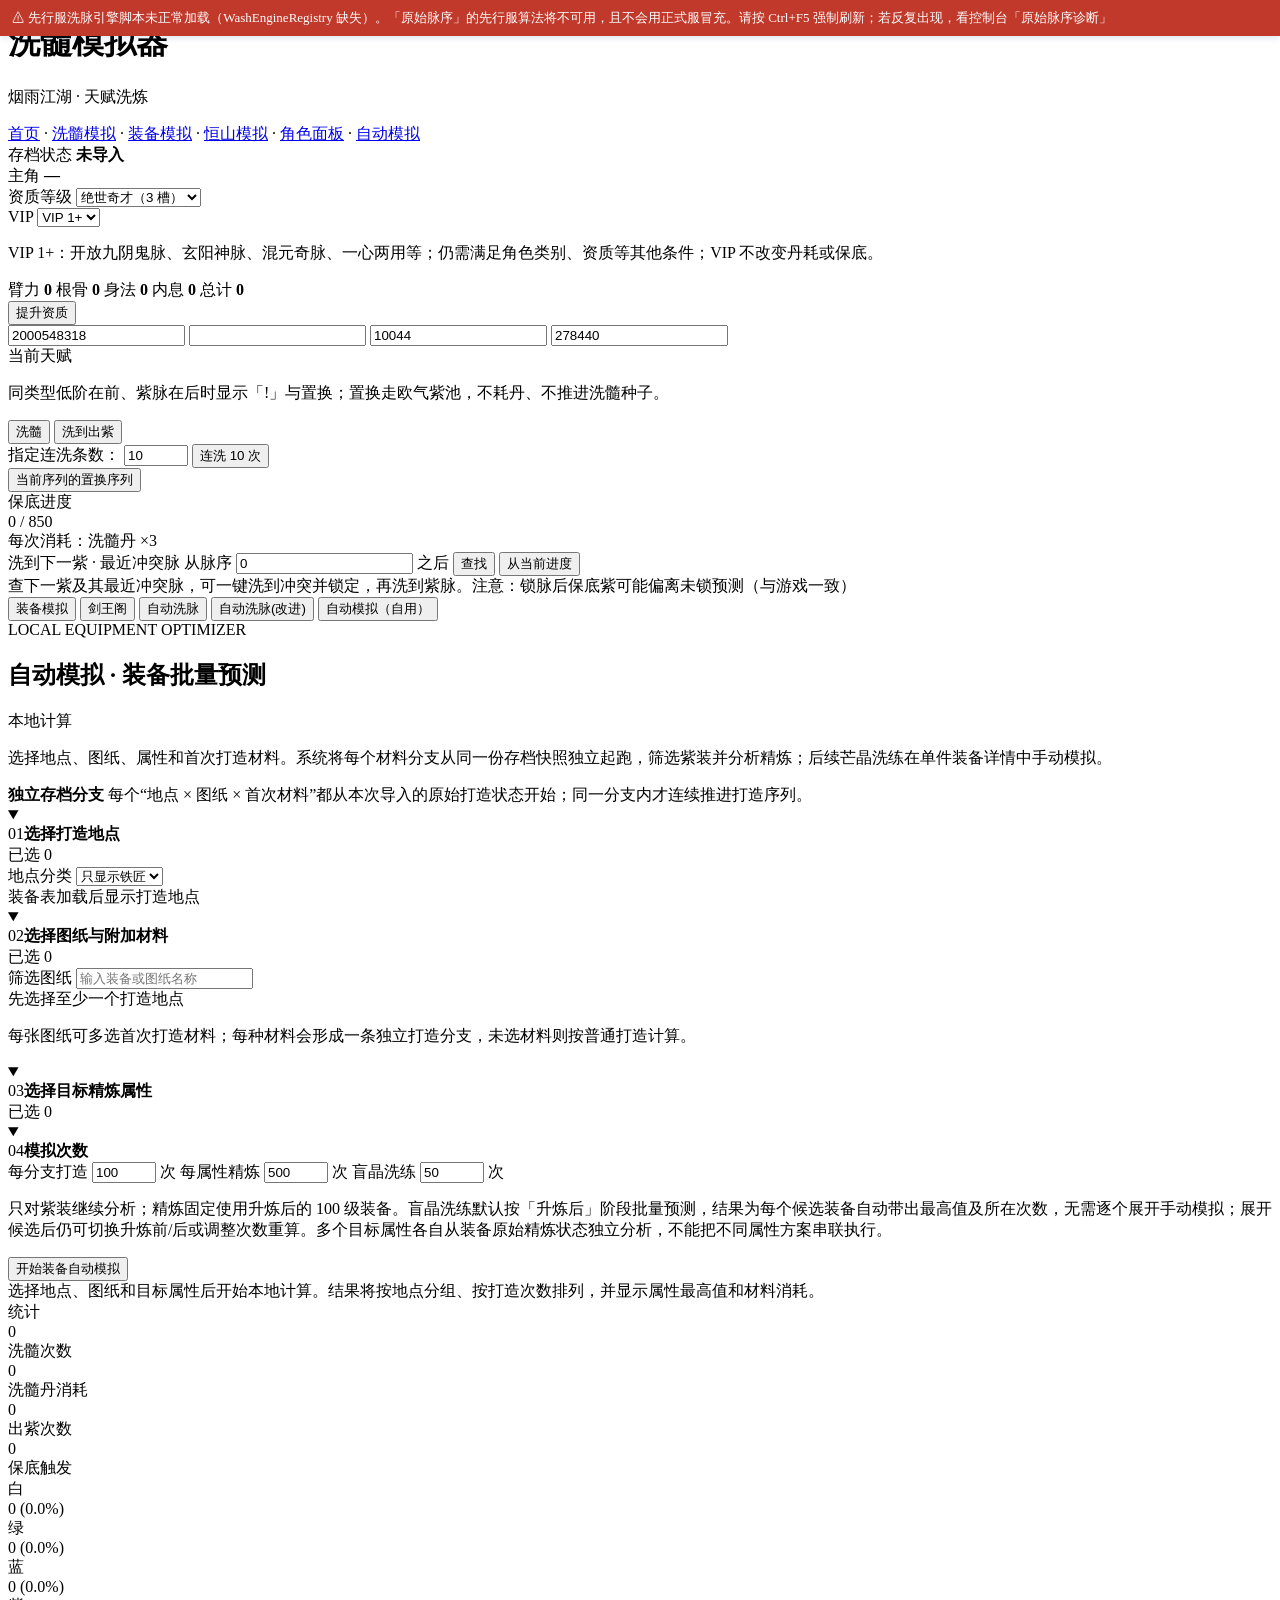
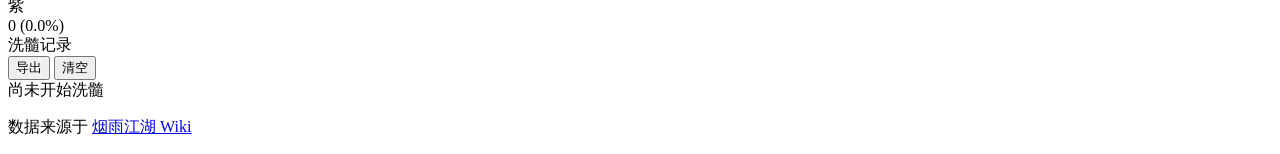
==== web/auto/index.html @ 3b42578b "Preserve local personal wash planner and depth search before v3.0.6" ====
<!DOCTYPE html>
<html lang="zh-CN">
<head>
    <meta charset="UTF-8">
    <meta name="viewport" content="width=device-width, initial-scale=1.0">
    <title>烟雨江湖 · 自动模拟</title>
    <meta name="description" content="烟雨江湖洗髓模拟器 - 模拟天赋洗髓概率，支持锁定、保底、统计分析">
    <link rel="stylesheet" href="./style.css">
    <link rel="stylesheet" href="../shared/auto_wash2.css">
    <link href="https://fonts.googleapis.com/css2?family=Noto+Serif+SC:wght@400;600;700;900&family=Noto+Sans+SC:wght@300;400;500;700&display=swap" rel="stylesheet">
    <script src="./app.js"></script>
</head>
<body>
    <div class="app-container">
        <header class="app-header">
            <h1 id="simulatorPageTitle">自动模拟</h1>
            <p class="subtitle"><span id="simulatorPageSubtitle">烟雨江湖 · 本地存档模拟</span></p>
            <nav class="sim-nav">
                <a href="../index.html">首页</a>
                <span class="nav-sep">·</span>
                <a href="../wash/index.html">洗髓模拟</a>
                <span class="nav-sep">·</span>
                <a href="../equip/index.html">装备模拟</a>
                <span class="nav-sep">·</span>
                <a href="../hengshan/index.html">恒山模拟</a>
                <span class="nav-sep">·</span>
                <a href="../role/index.html">角色面板</a>
                <span class="nav-sep">·</span>
                <a href="../auto/index.html" class="active" aria-current="page">自动模拟</a>
            </nav>
        </header>

        <section class="archive-summary" aria-label="存档信息">
            <div class="archive-summary-info">
                <div class="archive-summary-item">
                    <span>存档状态</span>
                    <strong id="saveStatus">未导入</strong>
                </div>
                <div class="archive-summary-item">
                    <span>主角</span>
                    <strong id="archiveMainRole">—</strong>
                </div>
            </div>

        </section>
<section id="simulatorConfigPanel" class="config-panel">
            <input type="hidden" id="modeSelect" value="seed">

            <div id="saveRoleRow" class="config-row role-row" hidden>
                <div class="config-group grow role-select-group">
                    <label>存档角色</label>
                    <div class="select-with-btn">
                        <select id="saveRoleSelect">
                            <option value="">请选择角色</option>
                        </select>
                    </div>
                </div>
                <div class="config-group bag-group">
                    <span class="bag-label">背包洗髓丹</span>
                    <span id="bagPillDisplay" class="bag-value">--</span>
                </div>
            </div>

            <div class="config-row">
                <div class="config-group">
                    <label>资质等级</label>
                    <select id="zizhiSelect">
                        <option value="150">资质平平（0 槽）</option>
                        <option value="151">资质过人（1 槽）</option>
                        <option value="152">武林俊杰（2 槽）</option>
                        <option value="153" selected>绝世奇才（3 槽）</option>
                        <option value="154">空前绝后（4 槽）</option>
                    </select>
                </div>
                <div class="config-group">
                    <label>VIP</label>
                    <select id="vipSelect">
                        <option value="0">无</option>
                        <option value="1" selected>VIP 1+</option>
                        <option value="2">VIP 2+</option>
                    </select>
                    <p id="vipImpactHint" class="vip-impact-hint">VIP 1+：开放九阴鬼脉、玄阳神脉、混元奇脉、一心两用等；仍需满足角色类别、资质等其他条件；VIP 不改变丹耗或保底。</p>
                </div>
            </div>

            <div id="zizhiPanel" class="zizhi-panel">
                <div class="zz-stats">
                    <span class="zz-pill">臂力 <b id="zzStr">0</b></span>
                    <span class="zz-pill">根骨 <b id="zzCon">0</b></span>
                    <span class="zz-pill">身法 <b id="zzDex">0</b></span>
                    <span class="zz-pill">内息 <b id="zzInt">0</b></span>
                    <span class="zz-pill total">总计 <b id="zzTotal">0</b></span>
                </div>
                <button id="btnUpgradeZiZhi" class="btn-upgrade-zz" type="button">提升资质</button>
            </div>

            <div class="config-row dlc-row" id="dlcRow" style="display:none;">
                <div class="config-group">
                    <label class="dlc-label">
                        <input type="checkbox" id="dlcModeCheck" class="dlc-check">
                        <span>DLC 300 保底紫</span>
                    </label>
                    <span class="dlc-hint">勾选后按 DLC 版本序列：幸运值 ≥ 300 保底紫</span>
                </div>
            </div>

            <div id="seedControls" class="sr-only" aria-hidden="true">
                <input type="number" id="seedInput" value="2000548318">
                <input type="number" id="luckSeedInput" value="">
                <input type="number" id="roleIdInput" value="10044">
                <input type="number" id="saltInput" value="278440">
            </div>
        </section>

        <main class="main-content">
            <section class="talent-display wash-simulator-only">
                <div class="section-title">
                    <span class="section-heading">当前天赋</span>
                </div>
                <p class="talent-tip">同类型低阶在前、紫脉在后时显示「!」与置换；置换走欧气紫池，不耗丹、不推进洗髓种子。</p>
                <div id="talentSlots" class="talent-slots"></div>
            </section>

            <section class="action-panel wash-simulator-only">
                <div class="action-buttons">
                    <button id="btnWashOnce" class="btn btn-wash" type="button">洗髓</button>
                    <button id="btnWashUntilGold" class="btn btn-wash-gold" type="button">洗到出紫</button>
                </div>
                <div class="action-custom-row">
                    <div class="custom-wash-group">
                        <label>指定连洗条数：</label>
                        <input type="number" id="customWashInput" min="1" max="1000" value="10">
                        <button id="btnWashCustom" class="btn btn-wash-custom" type="button">连洗 <span id="customWashNum">10</span> 次</button>
                    </div>
                    <button id="btnAnalyzePurple" class="btn btn-analyze-purple" type="button">当前序列的置换序列</button>
                </div>
                <div class="pity-bar">
                    <div class="pity-label">保底进度</div>
                    <div class="pity-track">
                        <div id="pityFill" class="pity-fill" style="width: 0%"></div>
                    </div>
                    <div id="pityText" class="pity-text">0 / 850</div>
                </div>
                <div class="cost-info">
                    <span id="costInfo">每次消耗：洗髓丹 ×3</span>
                </div>

                <div id="nextConflictPanel" class="next-conflict-panel">
                    <div class="next-conflict-head">
                        <span class="next-conflict-title">洗到下一紫 · 最近冲突脉</span>
                        <span class="next-conflict-from">
                            从脉序
                            <input type="number" id="nextConflictAfterWash" min="0" value="0" />
                            之后
                        </span>
                        <button id="btnFindNextConflict" class="btn btn-wash-custom" type="button">查找</button>
                        <button id="btnNextConflictFromCurrent" class="btn btn-wash-custom" type="button">从当前进度</button>
                    </div>
                    <div id="nextConflictResult" class="next-conflict-result">
                        <span class="text-muted">查下一紫及其最近冲突脉，可一键洗到冲突并锁定，再洗到紫脉。注意：锁脉后保底紫可能偏离未锁预测（与游戏一致）</span>
                    </div>
                </div>
            </section>

            <section class="config-panel auto-mode-switcher auto-simulator-only" aria-label="自动模拟类型">
                <div class="auto-mode-tabs" role="tablist" aria-label="自动模拟类型">
                    <button id="btnAutoEquipMode" class="auto-mode-tab is-active" type="button" role="tab" aria-selected="true" aria-controls="autoEquipModePanel">装备模拟</button>
                    <button id="btnAutoJianwangMode" class="auto-mode-tab" type="button" role="tab" aria-selected="false" aria-controls="autoJianwangModePanel">剑王阁</button>
                    <button id="btnAutoWashMode" class="auto-mode-tab" type="button" role="tab" aria-selected="false" aria-controls="autoWashModePanel">自动洗脉</button>
                    <button id="btnAutoWash2Mode" class="auto-mode-tab" type="button" role="tab" aria-selected="false" aria-controls="autoWash2ModePanel">自动洗脉(改进)</button>
                    <button id="btnPersonalWashMode" class="auto-mode-tab" type="button" role="tab" aria-selected="false" aria-controls="personalWashModePanel">自动模拟（自用）</button>
                </div>
            </section>

            <section id="aiPredictionPanel" class="ai-prediction-panel auto-simulator-only" aria-labelledby="aiPredictionTitle">
                <div class="section-title ai-prediction-title-row">
                    <div>
                        <span class="ai-kicker">LOCAL EQUIPMENT OPTIMIZER</span>
                        <h2 id="aiPredictionTitle" class="section-heading">自动模拟 · 装备批量预测</h2>
                    </div>
                    <span class="ai-local-note">本地计算</span>
                </div>
                <p class="ai-prediction-intro">选择地点、图纸、属性和首次打造材料。系统将每个材料分支从同一份存档快照独立起跑，筛选紫装并分析精炼；后续芒晶洗练在单件装备详情中手动模拟。</p>

                <div id="autoWashModePanel" class="auto-mode-panel anchor-auto-mode-panel" role="tabpanel" aria-labelledby="btnAutoWashMode" hidden></div>
                <div id="autoWash2ModePanel" class="auto-mode-panel" role="tabpanel" aria-labelledby="btnAutoWash2Mode" hidden></div>
                <div id="personalWashModePanel" class="auto-mode-panel" role="tabpanel" aria-labelledby="btnPersonalWashMode" hidden></div>

                <div id="autoEquipModePanel" class="auto-mode-panel equip-auto-panel" role="tabpanel" aria-labelledby="btnAutoEquipMode">
                    <div class="equip-auto-snapshot-note">
                        <strong>独立存档分支</strong>
                        <span>每个“地点 × 图纸 × 首次材料”都从本次导入的原始打造状态开始；同一分支内才连续推进打造序列。</span>
                    </div>

                    <details class="equip-auto-section" open>
                        <summary class="equip-auto-section-head">
                            <div><span>01</span><strong>选择打造地点</strong></div>
                            <span id="autoEquipLocationCount" class="ai-target-count">已选 0</span>
                        </summary>
                        <div class="equip-auto-location-toolbar">
                            <label for="autoEquipLocationFilter">地点分类</label>
                            <select id="autoEquipLocationFilter">
                                <option value="all">显示所有</option>
                                <option value="blacksmith" selected>只显示铁匠</option>
                                <option value="embroidery">只显示绣庄</option>
                            </select>
                        </div>
                        <div id="autoEquipLocationChoices" class="equip-auto-choice-grid" role="group" aria-label="选择打造地点">
                            <span class="text-muted">装备表加载后显示打造地点</span>
                        </div>
                    </details>

                    <details class="equip-auto-section" open>
                        <summary class="equip-auto-section-head">
                            <div><span>02</span><strong>选择图纸与附加材料</strong></div>
                            <span id="autoEquipPaperCount" class="ai-target-count">已选 0</span>
                        </summary>
                        <div class="ai-target-toolbar equip-auto-paper-toolbar">
                            <label for="autoEquipPaperSearch">筛选图纸</label>
                            <input type="search" id="autoEquipPaperSearch" placeholder="输入装备或图纸名称" autocomplete="off">
                        </div>
                        <div id="autoEquipPaperChoices" class="equip-auto-paper-list" role="group" aria-label="选择图纸">
                            <span class="text-muted">先选择至少一个打造地点</span>
                        </div>
                        <p class="equip-auto-help">每张图纸可多选首次打造材料；每种材料会形成一条独立打造分支，未选材料则按普通打造计算。</p>
                    </details>

                    <details class="equip-auto-section" open>
                        <summary class="equip-auto-section-head">
                            <div><span>03</span><strong>选择目标精炼属性</strong></div>
                            <span id="autoEquipPropertyCount" class="ai-target-count">已选 0</span>
                        </summary>
                        <div id="autoEquipPropertyChoices" class="equip-auto-choice-grid equip-auto-property-grid" role="group" aria-label="选择精炼属性"></div>
                    </details>

                    <details class="equip-auto-section equip-auto-settings" open>
                        <summary class="equip-auto-section-head">
                            <div><span>04</span><strong>模拟次数</strong></div>
                        </summary>
                        <div class="ai-settings-grid">
                            <label>每分支打造
                                <input type="number" id="autoEquipCraftCount" min="1" max="5000" value="100">
                                <span>次</span>
                            </label>
                            <label>每属性精炼
                                <input type="number" id="autoEquipRefineCount" min="1" max="1000" value="500">
                                <span>次</span>
                            </label>
                            <label>盲晶洗练
                                <input type="number" id="autoEquipAttachCount" min="1" max="5000" value="50">
                                <span>次</span>
                            </label>
                        </div>
                        <p>只对紫装继续分析；精炼固定使用升炼后的 100 级装备。盲晶洗练默认按「升炼后」阶段批量预测，结果为每个候选装备自动带出最高值及所在次数，无需逐个展开手动模拟；展开候选后仍可切换升炼前/后或调整次数重算。多个目标属性各自从装备原始精炼状态独立分析，不能把不同属性方案串联执行。</p>
                    </details>

                    <div id="autoEquipSelectionMessage" class="ai-selection-message" aria-live="polite"></div>
                    <div class="ai-search-actions">
                        <button id="btnAutoEquipPredict" class="btn btn-ai-predict" type="button">开始装备自动模拟</button>
                        <button id="btnAutoEquipCancel" class="btn btn-reset" type="button" hidden>取消计算</button>
                    </div>
                    <div id="autoEquipProgress" class="ai-search-progress" hidden aria-live="polite">
                        <div class="ai-progress-head">
                            <span id="autoEquipProgressText">准备计算…</span>
                            <b id="autoEquipProgressPercent">0%</b>
                        </div>
                        <div class="ai-progress-track"><div id="autoEquipProgressFill" class="ai-progress-fill"></div></div>
                    </div>
                    <div id="autoEquipResults" class="ai-prediction-results equip-auto-results" aria-live="polite">
                        <div class="ai-result-empty">选择地点、图纸和目标属性后开始本地计算。结果将按地点分组、按打造次数排列，并显示属性最高值和材料消耗。</div>
                    </div>
                </div>

                <div id="autoJianwangModePanel" class="auto-mode-panel jianwang-auto-panel" role="tabpanel" aria-labelledby="btnAutoJianwangMode" hidden>
                    <div class="equip-auto-snapshot-note">
                        <strong>只读推演</strong>
                        <span>从你选中的剑王阁实物起跑；若没有实物但存档存在 RedSeeds[5707]，可由虚拟首剑起跑。搜索只推进沙盒状态，不修改导入存档、装备页模拟背包或真实 RedSeed。</span>
                    </div>

                    <div class="jianwang-auto-config-grid">
                        <label>起始剑
                            <select id="autoJianwangStartSword">
                                <option value="">导入存档后显示</option>
                            </select>
                        </label>
                        <label>90级镇派路线
                            <select id="autoJianwangRoute">
                                <option value="">请选择</option>
                            </select>
                        </label>
                        <label>词条
                            <select id="autoJianwangTargetProp">
                                <option value="">先选择镇派路线</option>
                            </select>
                        </label>
                        <label>筛选目标
                            <select id="autoJianwangTargetCount">
                                <option value="tail3" selected>后3词条相同（词条2/3/4）</option>
                                <option value="any3">任意3个词条</option>
                            </select>
                        </label>
                        <label>最大模拟新剑把数
                            <input type="number" id="autoJianwangMaxSwords" min="1" max="100000" value="500">
                        </label>
                    </div>

                    <p id="autoJianwangStartHint" class="equip-auto-help">会按当前起始剑实际阶段进入流程：60～80级继续升阶，90级同路线先重铸到底、不同路线直接碎剑，100级直接碎神兵。</p>
                    <div id="autoJianwangSelectionMessage" class="ai-selection-message" aria-live="polite"></div>
                    <div class="ai-search-actions">
                        <button id="btnAutoJianwangPredict" class="btn btn-ai-predict" type="button">开始剑王阁自动模拟</button>
                        <button id="btnAutoJianwangCancel" class="btn btn-reset" type="button" hidden>取消计算</button>
                    </div>
                    <div id="autoJianwangProgress" class="ai-search-progress" hidden aria-live="polite">
                        <div class="ai-progress-head">
                            <span id="autoJianwangProgressText">准备计算…</span>
                            <b id="autoJianwangProgressPercent">0%</b>
                        </div>
                        <div class="ai-progress-track"><div id="autoJianwangProgressFill" class="ai-progress-fill"></div></div>
                    </div>
                    <div id="autoJianwangResults" class="ai-prediction-results jianwang-auto-results" aria-live="polite">
                        <div class="ai-result-empty">选择起始剑、镇派路线、1～2个指定词条、筛选目标和最大模拟次数后开始搜索。</div>
                    </div>
                </div>
            </section>

            <section class="stats-panel wash-simulator-only">
                <div class="section-title">
                    <span class="section-heading">统计</span>
                </div>
                <div class="stats-grid">
                    <div class="stat-card">
                        <div class="stat-value" id="statTotalWash">0</div>
                        <div class="stat-label">洗髓次数</div>
                    </div>
                    <div class="stat-card">
                        <div class="stat-value" id="statTotalPills">0</div>
                        <div class="stat-label">洗髓丹消耗</div>
                    </div>
                    <div class="stat-card">
                        <div class="stat-value purple" id="statGoldCount">0</div>
                        <div class="stat-label">出紫次数</div>
                    </div>
                    <div class="stat-card">
                        <div class="stat-value" id="statPityCount">0</div>
                        <div class="stat-label">保底触发</div>
                    </div>
                </div>
                <div class="stats-detail">
                    <div class="quality-stats">
                        <div class="quality-bar">
                            <span class="quality-label q1">白</span>
                            <div class="quality-track"><div id="barQ1" class="quality-fill q1" style="width:0%"></div></div>
                            <span class="quality-count" id="countQ1">0</span>
                        </div>
                        <div class="quality-bar">
                            <span class="quality-label q2">绿</span>
                            <div class="quality-track"><div id="barQ2" class="quality-fill q2" style="width:0%"></div></div>
                            <span class="quality-count" id="countQ2">0</span>
                        </div>
                        <div class="quality-bar">
                            <span class="quality-label q3">蓝</span>
                            <div class="quality-track"><div id="barQ3" class="quality-fill q3" style="width:0%"></div></div>
                            <span class="quality-count" id="countQ3">0</span>
                        </div>
                        <div class="quality-bar">
                            <span class="quality-label q4">紫</span>
                            <div class="quality-track"><div id="barQ4" class="quality-fill q4" style="width:0%"></div></div>
                            <span class="quality-count" id="countQ4">0</span>
                        </div>
                    </div>
                </div>
            </section>

            <section class="history-panel wash-simulator-only">
                <div class="section-title history-title">
                    <span class="section-heading">洗髓记录</span>
                    <div class="section-actions">
                        <button id="btnExportLog" class="btn-text" type="button">导出</button>
                        <button id="btnClearLog" class="btn-text" type="button">清空</button>
                    </div>
                </div>
                <div id="historyLog" class="history-log">
                    <div class="log-empty">尚未开始洗髓</div>
                </div>
                <div id="historyPager" class="pager-bar" hidden>
                    <button type="button" id="btnHistoryPrev" class="btn btn-reset">上一页</button>
                    <span id="historyPagerInfo" class="meta-text">—</span>
                    <button type="button" id="btnHistoryNext" class="btn btn-reset">下一页</button>
                    <label class="pager-size">每页
                        <select id="historyPageSize">
                            <option value="50" selected>50</option>
                            <option value="100">100</option>
                            <option value="200">200</option>
                        </select>
                    </label>
                </div>
            </section>
        </main>

        <div id="purpleModal" class="modal-overlay wash-simulator-only" hidden>
            <div class="modal-content">
                <div class="modal-header">
                    <h2>后续保底紫预览</h2>
                    <button id="btnClosePurpleModal" class="modal-close-btn" type="button">&times;</button>
                </div>
                <div class="modal-body purple-reader-body">
                    <p class="modal-tip">以当前页面状态为起点（假设洗髓丹管够、继续连洗），直接显示接下来会出现的保底紫。默认 10 条，最多 30。</p>
                    <div class="purple-reader-toolbar">
                        <label for="purpleModalCountInput">条数</label>
                        <input type="number" id="purpleModalCountInput" class="purple-reader-count" min="1" max="30" value="10">
                    </div>
                    <div id="purpleModalStatus" class="exchange-sequence-status"></div>
                    <div id="purpleModalMeta" class="exchange-seq-meta"></div>
                    <div id="purpleModalGrid" class="exchange-seq-grid-wrap"></div>
                </div>
                <div class="modal-footer">
                    <button id="btnRefreshPurpleModal" class="btn btn-wash-gold" type="button">重新推演</button>
                </div>
            </div>
        </div>

        <footer class="app-footer">
            <p>数据来源于 <a href="https://wiki.biligame.com/yanyu/" target="_blank" rel="noopener">烟雨江湖 Wiki</a></p>
        </footer>
    </div>


    <script src="../shared/data.js"></script>
    <script src="../shared/equip_data.js"></script>
    <script src="../shared/wasm_data.js"></script>
    <script src="../shared/core_glue.js"></script>
    <script src="../shared/wash_source_engine.js?v=20260923fix3"></script>
    <script src="../shared/wash_engine_registry.js?v=20260929shen1"></script>
    <script src="../shared/equip_auto_optimizer.js"></script>
    <script src="../shared/jianwang_auto_optimizer.js"></script>
    <script src="../shared/anchor_route_planner.js?v=20261006firstlock1"></script>
    <script src="../shared/anchor_route_worker_bundle.js?v=20261006firstlock1"></script>
    <script src="../shared/anchor_route_ui.js?v=20261006firstlock1"></script>
    <script src="../shared/pako.min.js"></script>
    <script src="../shared/sql-wasm.js"></script>
    <script src="../shared/sql-wasm-embed.js"></script>
    <script src="../shared/save_decrypt.js"></script>
    <script src="../shared/archive_state.js"></script>
    <script src="../shared/simulator.js?v=20260930fix1"></script>
    <script src="../shared/auto_wash2_model.js"></script>
    <script src="../shared/auto_wash2.js"></script>
    <script src="../shared/auto_wash2.js" data-personal="true"></script>
    <script>
    (function () {
        function diagnose() {
            try {
                var res = (performance.getEntriesByType && performance.getEntriesByType('resource')) || [];
                var hit = res.filter(function (r) { return /wash_engine_registry|wash_source_engine|simulator|international_wash/.test(r.name); });
                console.error('[原始脉序诊断] 关键脚本资源加载情况：', hit.map(function (r) {
                    return r.name.split('/').pop() + ' => size=' + (r.transferSize || 0) + 'B dur=' + Math.round(r.duration || 0) + 'ms';
                }));
            } catch (e) { console.error('[原始脉序诊断] 资源读取失败', e); }
        }
        if (typeof window.WashEngineRegistry === 'undefined') {
            console.error('[原始脉序] WashEngineRegistry 未加载，正在尝试不带缓存重新加载 registry 脚本…');
            diagnose();
            var b = document.createElement('div');
            b.style.cssText = 'position:fixed;top:0;left:0;right:0;z-index:99999;background:#c0392b;color:#fff;padding:8px 12px;font-size:13px;line-height:1.5;box-shadow:0 2px 6px rgba(38,82,152,.15)';
            b.textContent = '⚠ 先行服洗脉引擎脚本未正常加载（WashEngineRegistry 缺失）。「原始脉序」的先行服算法将不可用，且不会用正式服冒充。请按 Ctrl+F5 强制刷新；若反复出现，看控制台「原始脉序诊断」';
            document.body.appendChild(b);
            var s = document.createElement('script');
            s.src = '../shared/wash_engine_registry.js?t=' + Date.now();
            s.onload = function () {
                if (typeof window.WashEngineRegistry !== 'undefined') {
                    try { window.WashEngineRegistry.selectForProfile(); console.warn('[原始脉序] registry 重试加载成功，已 selectForProfile'); if (b.parentNode) b.parentNode.removeChild(b); }
                    catch (e) { console.error('[原始脉序] selectForProfile 失败', e); }
                } else { console.error('[原始脉序] registry 脚本已加载但未定义 WashEngineRegistry'); }
            };
            s.onerror = function () { console.error('[原始脉序] registry 脚本重试也加载失败，请检查文件路径/是否被拦截'); };
            document.head.appendChild(s);
        }
    })();
    </script>
</body>
</html>
---- web/shared/auto_wash2.css ----
:is(#autoWash2ModePanel, #personalWashModePanel) { color: var(--text-primary, #e6edf6); }
:is(#autoWash2ModePanel, #personalWashModePanel) .w2-note { display: flex; flex-wrap: wrap; gap: 8px 20px; border: 1px solid #356459; background: #142e2b; padding: 16px; border-radius: 12px; line-height: 1.7; }
:is(#autoWash2ModePanel, #personalWashModePanel) .w2-note strong { color: #8de3cb; }
:is(#autoWash2ModePanel, #personalWashModePanel) .w2-section { margin-top: 18px; padding: 20px; border: 1px solid var(--border-color, #2b3c53); border-radius: 12px; background: var(--bg-card, #121b28); }
:is(#autoWash2ModePanel, #personalWashModePanel) h3 { display: flex; flex-wrap: wrap; align-items: center; gap: 12px; margin: 0 0 16px; font-size: 16px; }
:is(#autoWash2ModePanel, #personalWashModePanel) h3 > span { color: #68dbc0; font-size: 13px; }
:is(#autoWash2ModePanel, #personalWashModePanel) h3 > strong { margin-left: auto; font-size: 13px; color: #b7a0eb; }
:is(#autoWash2ModePanel, #personalWashModePanel) .w2-fields { display: flex; align-items: end; flex-wrap: wrap; gap: 16px; }
:is(#autoWash2ModePanel, #personalWashModePanel) label { display: grid; gap: 8px; flex: 1; min-width: 145px; font-size: 13px; color: #c1cde0; }
:is(#autoWash2ModePanel, #personalWashModePanel) select, :is(#autoWash2ModePanel, #personalWashModePanel) input { width: 100%; min-height: 40px; box-sizing: border-box; border: 1px solid #2b3c53; border-radius: 8px; padding: 8px 12px; color: #e6edf6; background: #151f2e; }
:is(#autoWash2ModePanel, #personalWashModePanel) .w2-stock { display: grid; gap: 10px; padding: 0 14px 8px; font-size: 12px; color: #9babc2; }
:is(#autoWash2ModePanel, #personalWashModePanel) .w2-stock strong { font-size: 20px; color: #e8c075; }
:is(#autoWash2ModePanel, #personalWashModePanel) .w2-muted { font-size: 13px; line-height: 1.8; color: #9babc2; margin: 12px 0; }
:is(#autoWash2ModePanel, #personalWashModePanel) .w2-locks, :is(#autoWash2ModePanel, #personalWashModePanel) .w2-targets { display: grid; grid-template-columns: repeat(auto-fit, minmax(150px, 1fr)); gap: 10px; }
:is(#autoWash2ModePanel, #personalWashModePanel) .w2-lock, :is(#autoWash2ModePanel, #personalWashModePanel) .w2-target { border: 1px solid #2b3c53; background: #151f2e; border-radius: 9px; padding: 12px; text-align: left; color: #e6edf6; cursor: pointer; }
:is(#autoWash2ModePanel, #personalWashModePanel) .w2-lock { display: grid; gap: 9px; }
:is(#autoWash2ModePanel, #personalWashModePanel) .w2-lock span { font-size: 12px; color: #9babc2; }
:is(#autoWash2ModePanel, #personalWashModePanel) .w2-target { display: flex; justify-content: space-between; gap: 10px; align-items: center; }
:is(#autoWash2ModePanel, #personalWashModePanel) .w2-target small { font-size: 11px; white-space: nowrap; color: #9babc2; }
:is(#autoWash2ModePanel, #personalWashModePanel) .is-selected { background: #2b233c; border-color: #8063ad; color: #dbc7ff; }
:is(#autoWash2ModePanel, #personalWashModePanel) button:disabled { cursor: default; opacity: .65; }
:is(#autoWash2ModePanel, #personalWashModePanel) button:focus-visible { outline: 2px solid #68dbc0; outline-offset: 3px; }
:is(#autoWash2ModePanel, #personalWashModePanel) .w2-requirements { color: #b7a0eb; font-size: 13px; line-height: 1.8; overflow-wrap: anywhere; }
:is(#autoWash2ModePanel, #personalWashModePanel) .w2-actions { display: flex; flex-wrap: wrap; gap: 12px; margin-top: 20px; }
:is(#autoWash2ModePanel, #personalWashModePanel) :is(#w2Status, #wpStatus) { font-size: 13px; line-height: 1.8; color: #9babc2; }
:is(#autoWash2ModePanel, #personalWashModePanel) :is(#w2Status, #wpStatus).w2-error { color: #ff9389; }
:is(#autoWash2ModePanel, #personalWashModePanel) .w2-route { border: 1px solid #2b3c53; background: #121b28; border-radius: 12px; padding: 16px; margin-top: 14px; }
:is(#autoWash2ModePanel, #personalWashModePanel) .w2-route summary { cursor: pointer; line-height: 1.8; }
:is(#autoWash2ModePanel, #personalWashModePanel) .w2-route summary > span { display: inline-block; margin-left: 20px; color: #68dbc0; font-size: 13px; }
:is(#autoWash2ModePanel, #personalWashModePanel) .w2-route > p { font-size: 13px; color: #c1cde0; line-height: 1.8; }
:is(#autoWash2ModePanel, #personalWashModePanel) .w2-table { overflow-x: auto; }
:is(#autoWash2ModePanel, #personalWashModePanel) table { width: 100%; min-width: 620px; border-collapse: collapse; text-align: left; font-size: 13px; }
:is(#autoWash2ModePanel, #personalWashModePanel) th, :is(#autoWash2ModePanel, #personalWashModePanel) td { padding: 12px; border-bottom: 1px solid #2b3c53; vertical-align: top; }
:is(#autoWash2ModePanel, #personalWashModePanel) td p { margin: 8px 0; line-height: 1.7; }
:is(#autoWash2ModePanel, #personalWashModePanel) td small { color: #b7a0eb; }
@media (max-width: 650px) {
    :is(#autoWash2ModePanel, #personalWashModePanel) .w2-section { padding: 14px; }
    :is(#autoWash2ModePanel, #personalWashModePanel) .w2-targets { grid-template-columns: repeat(2, minmax(0, 1fr)); }
}
.w2-credit{margin:8px 0 0;padding:7px 10px;border-left:3px solid #b88a42;background:rgba(184,138,66,.09);color:var(--muted,#6f685f);font-size:12px;line-height:1.5}
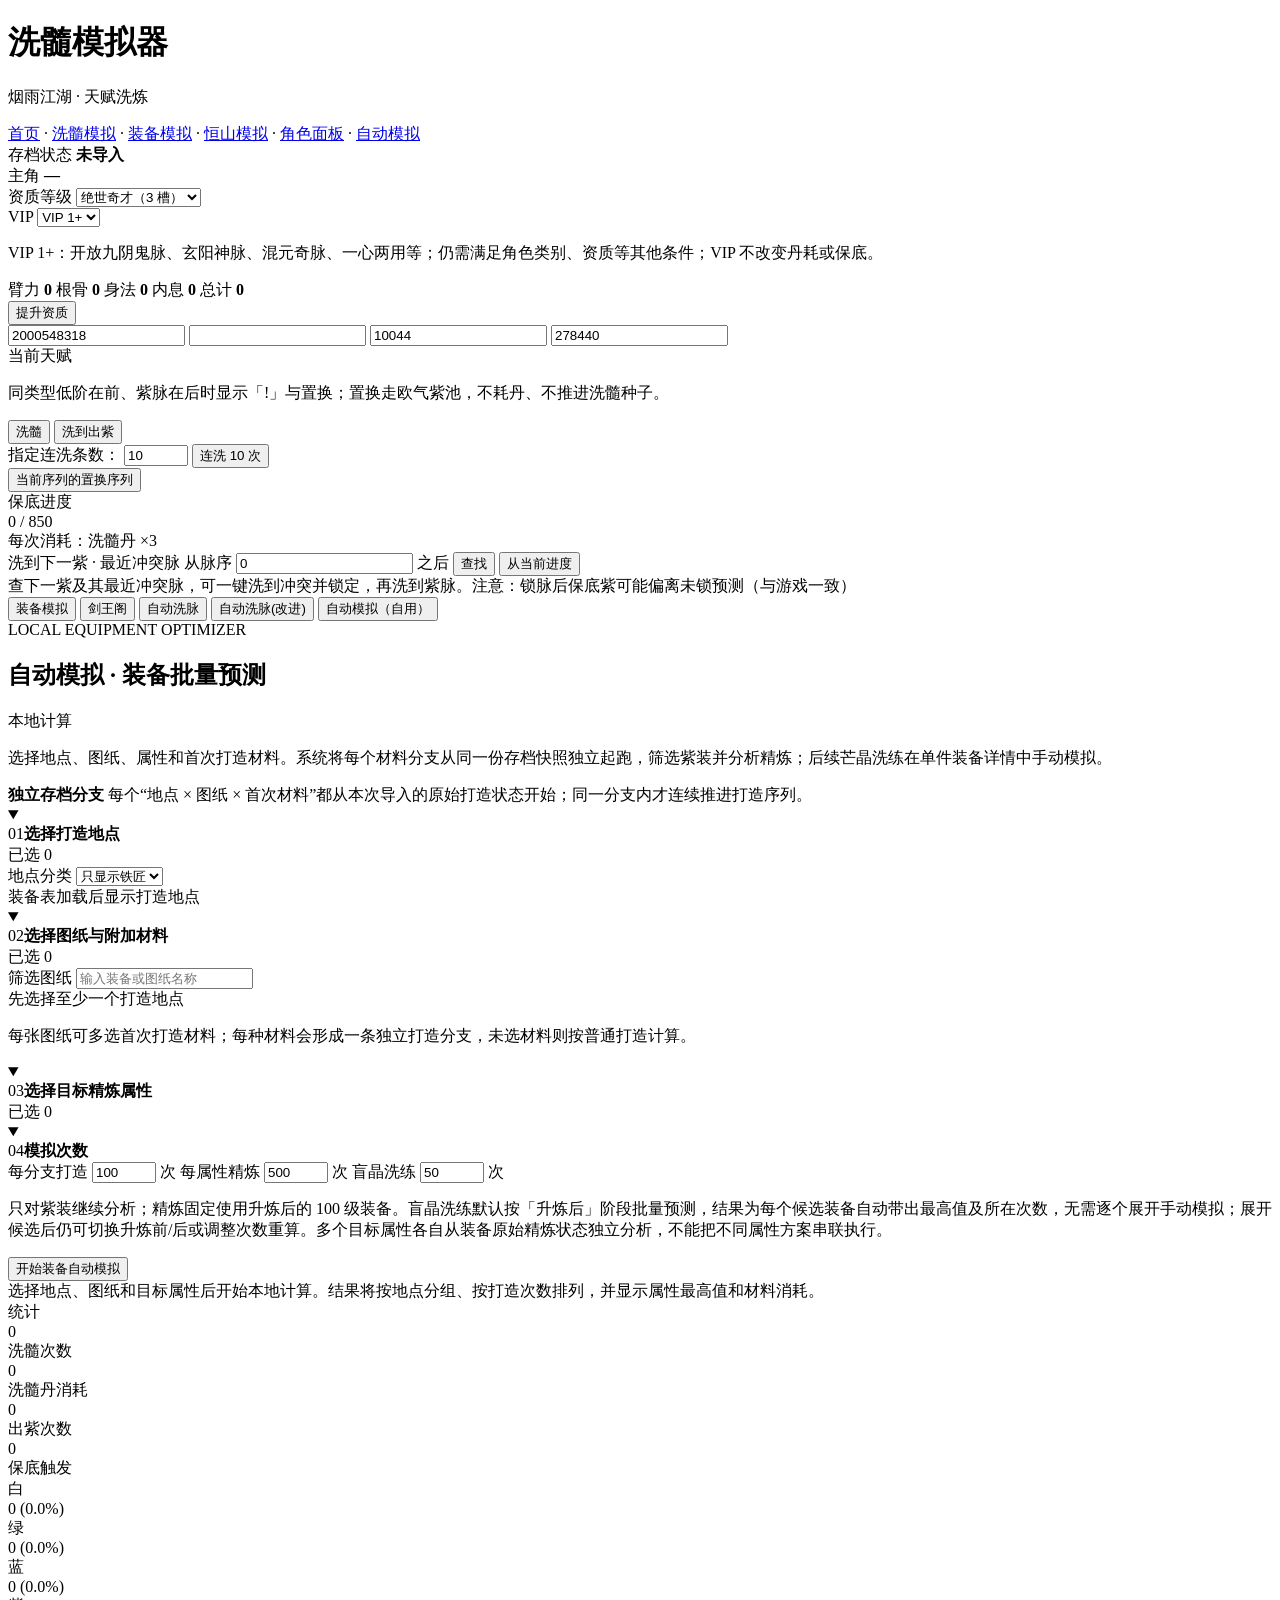
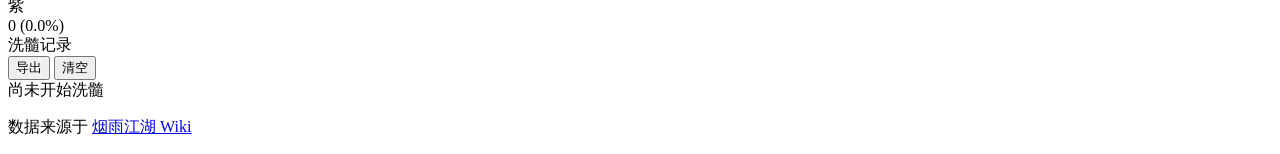
==== commit 3cf9a1d2: "Keep improved wash upstream and isolate local strategies in the personal tab" ====
--- a/web/auto/index.html
+++ b/web/auto/index.html
@@ -7,6 +7,7 @@
     <meta name="description" content="烟雨江湖洗髓模拟器 - 模拟天赋洗髓概率，支持锁定、保底、统计分析">
     <link rel="stylesheet" href="./style.css">
     <link rel="stylesheet" href="../shared/auto_wash2.css">
+    <link rel="stylesheet" href="../shared/personal_wash.css">
     <link href="https://fonts.googleapis.com/css2?family=Noto+Serif+SC:wght@400;600;700;900&family=Noto+Sans+SC:wght@300;400;500;700&display=swap" rel="stylesheet">
     <script src="./app.js"></script>
 </head>
@@ -444,7 +445,7 @@
     <script src="../shared/simulator.js?v=20260930fix1"></script>
     <script src="../shared/auto_wash2_model.js"></script>
     <script src="../shared/auto_wash2.js"></script>
-    <script src="../shared/auto_wash2.js" data-personal="true"></script>
+    <script src="../shared/personal_wash.js"></script>
     <script>
     (function () {
         function diagnose() {
--- a/web/shared/auto_wash2.css
+++ b/web/shared/auto_wash2.css
@@ -1,40 +1,40 @@
-:is(#autoWash2ModePanel, #personalWashModePanel) { color: var(--text-primary, #e6edf6); }
-:is(#autoWash2ModePanel, #personalWashModePanel) .w2-note { display: flex; flex-wrap: wrap; gap: 8px 20px; border: 1px solid #356459; background: #142e2b; padding: 16px; border-radius: 12px; line-height: 1.7; }
-:is(#autoWash2ModePanel, #personalWashModePanel) .w2-note strong { color: #8de3cb; }
-:is(#autoWash2ModePanel, #personalWashModePanel) .w2-section { margin-top: 18px; padding: 20px; border: 1px solid var(--border-color, #2b3c53); border-radius: 12px; background: var(--bg-card, #121b28); }
-:is(#autoWash2ModePanel, #personalWashModePanel) h3 { display: flex; flex-wrap: wrap; align-items: center; gap: 12px; margin: 0 0 16px; font-size: 16px; }
-:is(#autoWash2ModePanel, #personalWashModePanel) h3 > span { color: #68dbc0; font-size: 13px; }
-:is(#autoWash2ModePanel, #personalWashModePanel) h3 > strong { margin-left: auto; font-size: 13px; color: #b7a0eb; }
-:is(#autoWash2ModePanel, #personalWashModePanel) .w2-fields { display: flex; align-items: end; flex-wrap: wrap; gap: 16px; }
-:is(#autoWash2ModePanel, #personalWashModePanel) label { display: grid; gap: 8px; flex: 1; min-width: 145px; font-size: 13px; color: #c1cde0; }
-:is(#autoWash2ModePanel, #personalWashModePanel) select, :is(#autoWash2ModePanel, #personalWashModePanel) input { width: 100%; min-height: 40px; box-sizing: border-box; border: 1px solid #2b3c53; border-radius: 8px; padding: 8px 12px; color: #e6edf6; background: #151f2e; }
-:is(#autoWash2ModePanel, #personalWashModePanel) .w2-stock { display: grid; gap: 10px; padding: 0 14px 8px; font-size: 12px; color: #9babc2; }
-:is(#autoWash2ModePanel, #personalWashModePanel) .w2-stock strong { font-size: 20px; color: #e8c075; }
-:is(#autoWash2ModePanel, #personalWashModePanel) .w2-muted { font-size: 13px; line-height: 1.8; color: #9babc2; margin: 12px 0; }
-:is(#autoWash2ModePanel, #personalWashModePanel) .w2-locks, :is(#autoWash2ModePanel, #personalWashModePanel) .w2-targets { display: grid; grid-template-columns: repeat(auto-fit, minmax(150px, 1fr)); gap: 10px; }
-:is(#autoWash2ModePanel, #personalWashModePanel) .w2-lock, :is(#autoWash2ModePanel, #personalWashModePanel) .w2-target { border: 1px solid #2b3c53; background: #151f2e; border-radius: 9px; padding: 12px; text-align: left; color: #e6edf6; cursor: pointer; }
-:is(#autoWash2ModePanel, #personalWashModePanel) .w2-lock { display: grid; gap: 9px; }
-:is(#autoWash2ModePanel, #personalWashModePanel) .w2-lock span { font-size: 12px; color: #9babc2; }
-:is(#autoWash2ModePanel, #personalWashModePanel) .w2-target { display: flex; justify-content: space-between; gap: 10px; align-items: center; }
-:is(#autoWash2ModePanel, #personalWashModePanel) .w2-target small { font-size: 11px; white-space: nowrap; color: #9babc2; }
-:is(#autoWash2ModePanel, #personalWashModePanel) .is-selected { background: #2b233c; border-color: #8063ad; color: #dbc7ff; }
-:is(#autoWash2ModePanel, #personalWashModePanel) button:disabled { cursor: default; opacity: .65; }
-:is(#autoWash2ModePanel, #personalWashModePanel) button:focus-visible { outline: 2px solid #68dbc0; outline-offset: 3px; }
-:is(#autoWash2ModePanel, #personalWashModePanel) .w2-requirements { color: #b7a0eb; font-size: 13px; line-height: 1.8; overflow-wrap: anywhere; }
-:is(#autoWash2ModePanel, #personalWashModePanel) .w2-actions { display: flex; flex-wrap: wrap; gap: 12px; margin-top: 20px; }
-:is(#autoWash2ModePanel, #personalWashModePanel) :is(#w2Status, #wpStatus) { font-size: 13px; line-height: 1.8; color: #9babc2; }
-:is(#autoWash2ModePanel, #personalWashModePanel) :is(#w2Status, #wpStatus).w2-error { color: #ff9389; }
-:is(#autoWash2ModePanel, #personalWashModePanel) .w2-route { border: 1px solid #2b3c53; background: #121b28; border-radius: 12px; padding: 16px; margin-top: 14px; }
-:is(#autoWash2ModePanel, #personalWashModePanel) .w2-route summary { cursor: pointer; line-height: 1.8; }
-:is(#autoWash2ModePanel, #personalWashModePanel) .w2-route summary > span { display: inline-block; margin-left: 20px; color: #68dbc0; font-size: 13px; }
-:is(#autoWash2ModePanel, #personalWashModePanel) .w2-route > p { font-size: 13px; color: #c1cde0; line-height: 1.8; }
-:is(#autoWash2ModePanel, #personalWashModePanel) .w2-table { overflow-x: auto; }
-:is(#autoWash2ModePanel, #personalWashModePanel) table { width: 100%; min-width: 620px; border-collapse: collapse; text-align: left; font-size: 13px; }
-:is(#autoWash2ModePanel, #personalWashModePanel) th, :is(#autoWash2ModePanel, #personalWashModePanel) td { padding: 12px; border-bottom: 1px solid #2b3c53; vertical-align: top; }
-:is(#autoWash2ModePanel, #personalWashModePanel) td p { margin: 8px 0; line-height: 1.7; }
-:is(#autoWash2ModePanel, #personalWashModePanel) td small { color: #b7a0eb; }
+#autoWash2ModePanel { color: var(--text-primary, #e6edf6); }
+#autoWash2ModePanel .w2-note { display: flex; flex-wrap: wrap; gap: 8px 20px; border: 1px solid #356459; background: #142e2b; padding: 16px; border-radius: 12px; line-height: 1.7; }
+#autoWash2ModePanel .w2-note strong { color: #8de3cb; }
+#autoWash2ModePanel .w2-section { margin-top: 18px; padding: 20px; border: 1px solid var(--border-color, #2b3c53); border-radius: 12px; background: var(--bg-card, #121b28); }
+#autoWash2ModePanel h3 { display: flex; flex-wrap: wrap; align-items: center; gap: 12px; margin: 0 0 16px; font-size: 16px; }
+#autoWash2ModePanel h3 > span { color: #68dbc0; font-size: 13px; }
+#autoWash2ModePanel h3 > strong { margin-left: auto; font-size: 13px; color: #b7a0eb; }
+#autoWash2ModePanel .w2-fields { display: flex; align-items: end; flex-wrap: wrap; gap: 16px; }
+#autoWash2ModePanel label { display: grid; gap: 8px; flex: 1; min-width: 145px; font-size: 13px; color: #c1cde0; }
+#autoWash2ModePanel select, #autoWash2ModePanel input { width: 100%; min-height: 40px; box-sizing: border-box; border: 1px solid #2b3c53; border-radius: 8px; padding: 8px 12px; color: #e6edf6; background: #151f2e; }
+#autoWash2ModePanel .w2-stock { display: grid; gap: 10px; padding: 0 14px 8px; font-size: 12px; color: #9babc2; }
+#autoWash2ModePanel .w2-stock strong { font-size: 20px; color: #e8c075; }
+#autoWash2ModePanel .w2-muted { font-size: 13px; line-height: 1.8; color: #9babc2; margin: 12px 0; }
+#autoWash2ModePanel .w2-locks, #autoWash2ModePanel .w2-targets { display: grid; grid-template-columns: repeat(auto-fit, minmax(150px, 1fr)); gap: 10px; }
+#autoWash2ModePanel .w2-lock, #autoWash2ModePanel .w2-target { border: 1px solid #2b3c53; background: #151f2e; border-radius: 9px; padding: 12px; text-align: left; color: #e6edf6; cursor: pointer; }
+#autoWash2ModePanel .w2-lock { display: grid; gap: 9px; }
+#autoWash2ModePanel .w2-lock span { font-size: 12px; color: #9babc2; }
+#autoWash2ModePanel .w2-target { display: flex; justify-content: space-between; gap: 10px; align-items: center; }
+#autoWash2ModePanel .w2-target small { font-size: 11px; white-space: nowrap; color: #9babc2; }
+#autoWash2ModePanel .is-selected { background: #2b233c; border-color: #8063ad; color: #dbc7ff; }
+#autoWash2ModePanel button:disabled { cursor: default; opacity: .65; }
+#autoWash2ModePanel button:focus-visible { outline: 2px solid #68dbc0; outline-offset: 3px; }
+#autoWash2ModePanel .w2-requirements { color: #b7a0eb; font-size: 13px; line-height: 1.8; overflow-wrap: anywhere; }
+#autoWash2ModePanel .w2-actions { display: flex; flex-wrap: wrap; gap: 12px; margin-top: 20px; }
+#autoWash2ModePanel #w2Status { font-size: 13px; line-height: 1.8; color: #9babc2; }
+#autoWash2ModePanel #w2Status.w2-error { color: #ff9389; }
+#autoWash2ModePanel .w2-route { border: 1px solid #2b3c53; background: #121b28; border-radius: 12px; padding: 16px; margin-top: 14px; }
+#autoWash2ModePanel .w2-route summary { cursor: pointer; line-height: 1.8; }
+#autoWash2ModePanel .w2-route summary > span { display: inline-block; margin-left: 20px; color: #68dbc0; font-size: 13px; }
+#autoWash2ModePanel .w2-route > p { font-size: 13px; color: #c1cde0; line-height: 1.8; }
+#autoWash2ModePanel .w2-table { overflow-x: auto; }
+#autoWash2ModePanel table { width: 100%; min-width: 620px; border-collapse: collapse; text-align: left; font-size: 13px; }
+#autoWash2ModePanel th, #autoWash2ModePanel td { padding: 12px; border-bottom: 1px solid #2b3c53; vertical-align: top; }
+#autoWash2ModePanel td p { margin: 8px 0; line-height: 1.7; }
+#autoWash2ModePanel td small { color: #b7a0eb; }
 @media (max-width: 650px) {
-    :is(#autoWash2ModePanel, #personalWashModePanel) .w2-section { padding: 14px; }
-    :is(#autoWash2ModePanel, #personalWashModePanel) .w2-targets { grid-template-columns: repeat(2, minmax(0, 1fr)); }
+    #autoWash2ModePanel .w2-section { padding: 14px; }
+    #autoWash2ModePanel .w2-targets { grid-template-columns: repeat(2, minmax(0, 1fr)); }
 }
 .w2-credit{margin:8px 0 0;padding:7px 10px;border-left:3px solid #b88a42;background:rgba(184,138,66,.09);color:var(--muted,#6f685f);font-size:12px;line-height:1.5}
--- a/web/shared/personal_wash.css
+++ b/web/shared/personal_wash.css
@@ -0,0 +1,125 @@
+#personalWashModePanel { color: var(--text-primary, #e6edf6); }
+#personalWashModePanel .w2-note { display: flex; flex-wrap: wrap; gap: 8px 20px; border: 1px solid #356459; background: #142e2b; padding: 16px; border-radius: 12px; line-height: 1.7; }
+#personalWashModePanel .w2-note strong { color: #8de3cb; }
+#personalWashModePanel .w2-section { margin-top: 18px; padding: 20px; border: 1px solid var(--border-color, #2b3c53); border-radius: 12px; background: var(--bg-card, #121b28); }
+#personalWashModePanel h3 { display: flex; flex-wrap: wrap; align-items: center; gap: 12px; margin: 0 0 16px; font-size: 16px; }
+#personalWashModePanel h3 > span { color: #68dbc0; font-size: 13px; }
+#personalWashModePanel h3 > strong { margin-left: auto; font-size: 13px; color: #b7a0eb; }
+#personalWashModePanel .w2-fields { display: flex; align-items: end; flex-wrap: wrap; gap: 16px; }
+#personalWashModePanel label { display: grid; gap: 8px; flex: 1; min-width: 145px; font-size: 13px; color: #c1cde0; }
+#personalWashModePanel select, #personalWashModePanel input { width: 100%; min-height: 40px; box-sizing: border-box; border: 1px solid #2b3c53; border-radius: 8px; padding: 8px 12px; color: #e6edf6; background: #151f2e; }
+#personalWashModePanel .w2-stock { display: grid; gap: 10px; padding: 0 14px 8px; font-size: 12px; color: #9babc2; }
+#personalWashModePanel .w2-stock strong { font-size: 20px; color: #e8c075; }
+#personalWashModePanel .w2-muted { font-size: 13px; line-height: 1.8; color: #9babc2; margin: 12px 0; }
+#personalWashModePanel .w2-locks, #personalWashModePanel .w2-targets { display: grid; grid-template-columns: repeat(auto-fit, minmax(150px, 1fr)); gap: 10px; }
+#personalWashModePanel .w2-lock, #personalWashModePanel .w2-target { border: 1px solid #2b3c53; background: #151f2e; border-radius: 9px; padding: 12px; text-align: left; color: #e6edf6; cursor: pointer; }
+#personalWashModePanel .w2-lock { display: grid; gap: 9px; }
+#personalWashModePanel .w2-lock span { font-size: 12px; color: #9babc2; }
+#personalWashModePanel .w2-target { display: flex; justify-content: space-between; gap: 10px; align-items: center; }
+#personalWashModePanel .w2-target small { font-size: 11px; white-space: nowrap; color: #9babc2; }
+#personalWashModePanel .is-selected { background: #2b233c; border-color: #8063ad; color: #dbc7ff; }
+#personalWashModePanel button:disabled { cursor: default; opacity: .65; }
+#personalWashModePanel button:focus-visible { outline: 2px solid #68dbc0; outline-offset: 3px; }
+#personalWashModePanel .w2-requirements { color: #b7a0eb; font-size: 13px; line-height: 1.8; overflow-wrap: anywhere; }
+#personalWashModePanel .w2-actions { display: flex; flex-wrap: wrap; gap: 12px; margin-top: 20px; }
+#personalWashModePanel #wpStatus { font-size: 13px; line-height: 1.8; color: #9babc2; }
+#personalWashModePanel #wpStatus.w2-error { color: #ff9389; }
+#personalWashModePanel .w2-route { border: 1px solid #2b3c53; background: #121b28; border-radius: 12px; padding: 16px; margin-top: 14px; }
+#personalWashModePanel .w2-route summary { cursor: pointer; line-height: 1.8; }
+#personalWashModePanel .w2-route summary > span { display: inline-block; margin-left: 20px; color: #68dbc0; font-size: 13px; }
+#personalWashModePanel .w2-route > p { font-size: 13px; color: #c1cde0; line-height: 1.8; }
+#personalWashModePanel .w2-table { overflow-x: auto; }
+#personalWashModePanel table { width: 100%; min-width: 620px; border-collapse: collapse; text-align: left; font-size: 13px; }
+#personalWashModePanel th, #personalWashModePanel td { padding: 12px; border-bottom: 1px solid #2b3c53; vertical-align: top; }
+#personalWashModePanel td p { margin: 8px 0; line-height: 1.7; }
+#personalWashModePanel td small { color: #b7a0eb; }
+@media (max-width: 650px) {
+    #personalWashModePanel .w2-section { padding: 14px; }
+    #personalWashModePanel .w2-targets { grid-template-columns: repeat(2, minmax(0, 1fr)); }
+}
+.w2-credit{margin:8px 0 0;padding:7px 10px;border-left:3px solid #b88a42;background:rgba(184,138,66,.09);color:var(--muted,#6f685f);font-size:12px;line-height:1.5}
+
+html[data-theme="light"] #personalWashModePanel {
+    color: var(--text-primary, #202d40);
+}
+html[data-theme="light"] #personalWashModePanel .w2-note {
+    border: 1px solid #a3cbbd;
+    background: #e7f4ee;
+}
+html[data-theme="light"] #personalWashModePanel .w2-note strong {
+    color: #156b57;
+}
+html[data-theme="light"] #personalWashModePanel .w2-section {
+    border: 1px solid var(--border-color, #d1dcea);
+    background: var(--bg-card, #ffffff);
+}
+html[data-theme="light"] #personalWashModePanel h3 > span {
+    color: #137c69;
+}
+html[data-theme="light"] #personalWashModePanel h3 > strong {
+    color: #7752aa;
+}
+html[data-theme="light"] #personalWashModePanel label {
+    color: #435a76;
+}
+html[data-theme="light"] #personalWashModePanel select,
+html[data-theme="light"] #personalWashModePanel input {
+    border: 1px solid #d1dcea;
+    color: #202d40;
+    background: #f2f5fa;
+}
+html[data-theme="light"] #personalWashModePanel .w2-stock {
+    color: #5d7089;
+}
+html[data-theme="light"] #personalWashModePanel .w2-stock strong {
+    color: #906114;
+}
+html[data-theme="light"] #personalWashModePanel .w2-muted {
+    color: #5d7089;
+}
+html[data-theme="light"] #personalWashModePanel .w2-lock,
+html[data-theme="light"] #personalWashModePanel .w2-target {
+    border: 1px solid #d1dcea;
+    background: #f2f5fa;
+    color: #202d40;
+}
+html[data-theme="light"] #personalWashModePanel .w2-lock span {
+    color: #5d7089;
+}
+html[data-theme="light"] #personalWashModePanel .w2-target small {
+    color: #5d7089;
+}
+html[data-theme="light"] #personalWashModePanel .is-selected {
+    background: #eee7f8;
+    border-color: #a58ac6;
+    color: #694294;
+}
+html[data-theme="light"] #personalWashModePanel button:focus-visible {
+    outline: 2px solid #137c69;
+}
+html[data-theme="light"] #personalWashModePanel .w2-requirements {
+    color: #7752aa;
+}
+html[data-theme="light"] #personalWashModePanel #wpStatus {
+    color: #5d7089;
+}
+html[data-theme="light"] #personalWashModePanel #wpStatus.w2-error {
+    color: #b7352c;
+}
+html[data-theme="light"] #personalWashModePanel .w2-route {
+    border: 1px solid #d1dcea;
+    background: #ffffff;
+}
+html[data-theme="light"] #personalWashModePanel .w2-route summary > span {
+    color: #137c69;
+}
+html[data-theme="light"] #personalWashModePanel .w2-route > p {
+    color: #435a76;
+}
+html[data-theme="light"] #personalWashModePanel th,
+html[data-theme="light"] #personalWashModePanel td {
+    border-bottom: 1px solid #d1dcea;
+}
+html[data-theme="light"] #personalWashModePanel td small {
+    color: #7752aa;
+}
